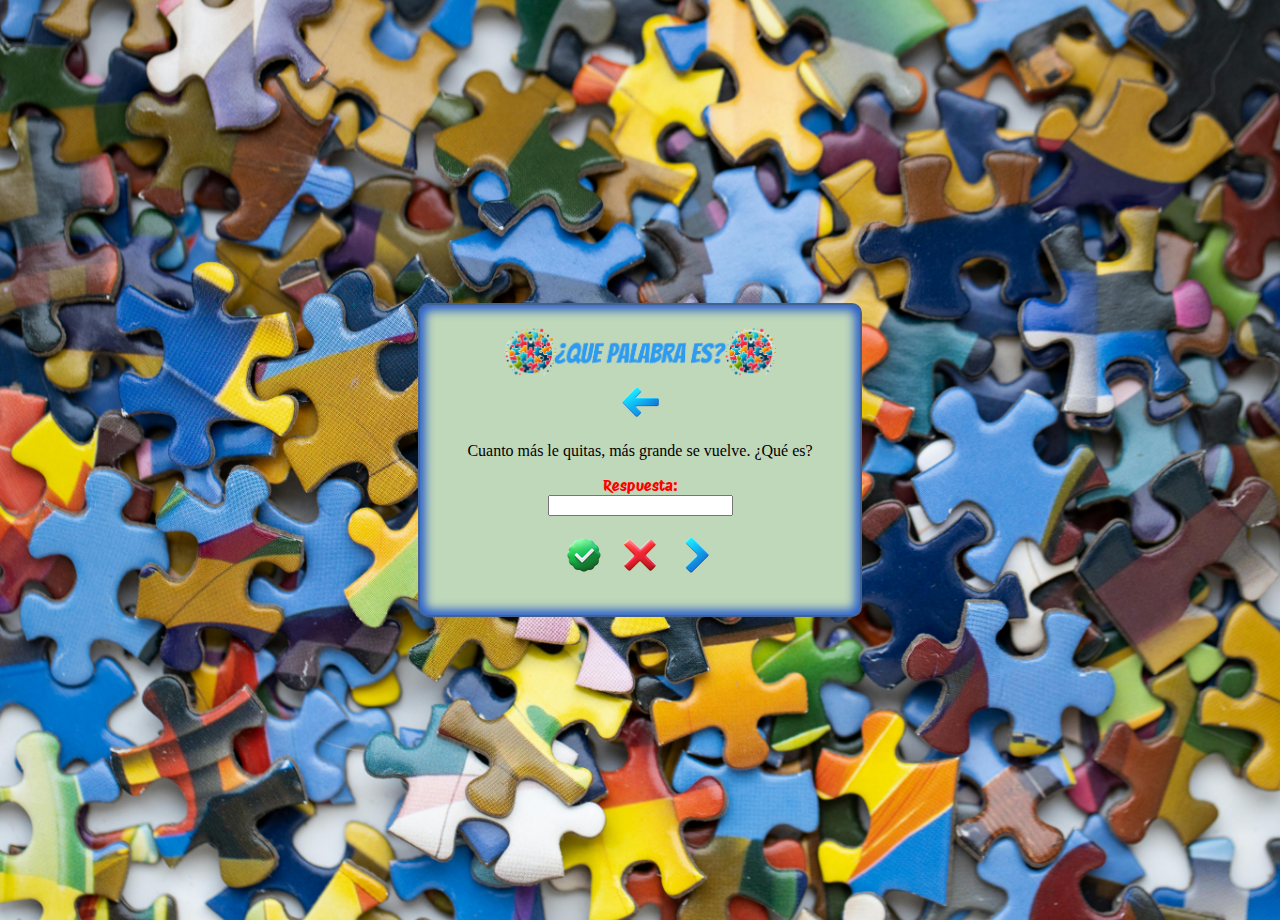
==== quesionary.html @ dc16b16b "hice algún modificación en los archivos" ====
<!DOCTYPE html>
<html lang="en">
<head>
    <meta charset="UTF-8">
    <meta name="viewport" content="width=device-width, initial-scale=1.0">
    <link rel="stylesheet" href="style.css">
    <link rel="preconnect" href="https://fonts.gstatic.com" crossorigin>
    <link href="https://fonts.googleapis.com/css2?family=Protest+Riot&display=swap" rel="stylesheet">
    <title>¿QUE PALABRA ES?</title>
</head>
<body>
    <div class="contenedor2">
        <img id="logo" src="image/logo.png" alt="logo"><br>
        <a href="/index.html"><img src="image/icons8-back-40_1.png" alt="go back"></a>

        <div id="preguntaYRespuesta">
            <form id="formulario" onsubmit="enviarRespuesta();return false;">
                <p id="randomEnigmasP"></p>
                
                <label for="respuesta">Respuesta:</label><br>
                <input type="text" id="respuesta" name="respuesta"><br><br>
        
                <button type="submit"><img src="image/icons8-verified-40.png" alt="approved"></button>
                <button type="reset"><img src="image/icons8-close-40.png" alt="Delet"></button>

                <button onclick="location.reload();"><img src="image/icons8-next-40.png" alt="Next"></button>
            </form>
        </div>
        
        <div id="corrección">
            <p id="correctoOIncorrecto"></p>
        </div>

        <div id="rpsImagenC"></div>
    </div>
    <script src="/script.js"></script>
</body>
</html>
---- style.css ----
body {
    display: flex;
    justify-content: center;
    align-items: center;
    height: 100vh; /* Altura del viewport */
    background-image: url('/icons/pexels-sharon-snider-5142463.jpg'); /* Imagen de fondo */
    background-size: cover; /* Para cubrir todo el fondo */
    background-position: center; /* Para centrar la imagen */

    margin: 10px; /* Elimina el margen predeterminado */
    padding: 0; /* Elimina el relleno predeterminado */
}

.contenedor {
    border: 2px solid #173985be; /* Borde sólido de 2px, color gris oscuro */
    padding: 20px; /* Espaciado interno */
    background-color: hsl(108, 28%, 79%); /* Color de fondo del contenedor */
    max-width: 400px; /* Ancho máximo del contenedor */
    width: 90%; /* Anchura del contenedor */
    text-align: center; /* Alinea el contenido al centro */
    border-radius: 10px; /* Radio de borde */

    font-family: "Protest Riot", sans-serif;
    font-weight: 400;
    font-style: normal;


   
    box-shadow: inset 5px 5px 10px rgba(15, 76, 207, 0.5),
    inset -5px -5px 10px rgba(15, 76, 207, 0.5),
    inset 5px -5px 10px rgba(15, 76, 207, 0.5),
    inset -5px 5px 10px rgba(15, 76, 207, 0.5);
}

#logo{
    width: 70%;
}

.contenedor h2{
    color: red;
}

/*pagina 2*/

.contenedor2 {
    border: 2px solid #173985be; /* Borde sólido de 2px, color gris oscuro */
    padding: 20px; /* Espaciado interno */
    background-color: hsl(108, 28%, 79%); /* Color de fondo del contenedor */
    max-width: 400px; /* Ancho máximo del contenedor */
    width: 90%; /* Anchura del contenedor */
    text-align: center; /* Alinea el contenido al centro */
    border-radius: 10px; /* Radio de borde */

   
    box-shadow: inset 5px 5px 10px rgba(15, 76, 207, 0.5),
    inset -5px -5px 10px rgba(15, 76, 207, 0.5),
    inset 5px -5px 10px rgba(15, 76, 207, 0.5),
    inset -5px 5px 10px rgba(15, 76, 207, 0.5);
}

.contenedor2 button{
    border: none;
    background: none;
}


label{
    font-family: "Protest Riot", sans-serif;
    font-weight: 400;
    font-style: normal;
    color: red;
}
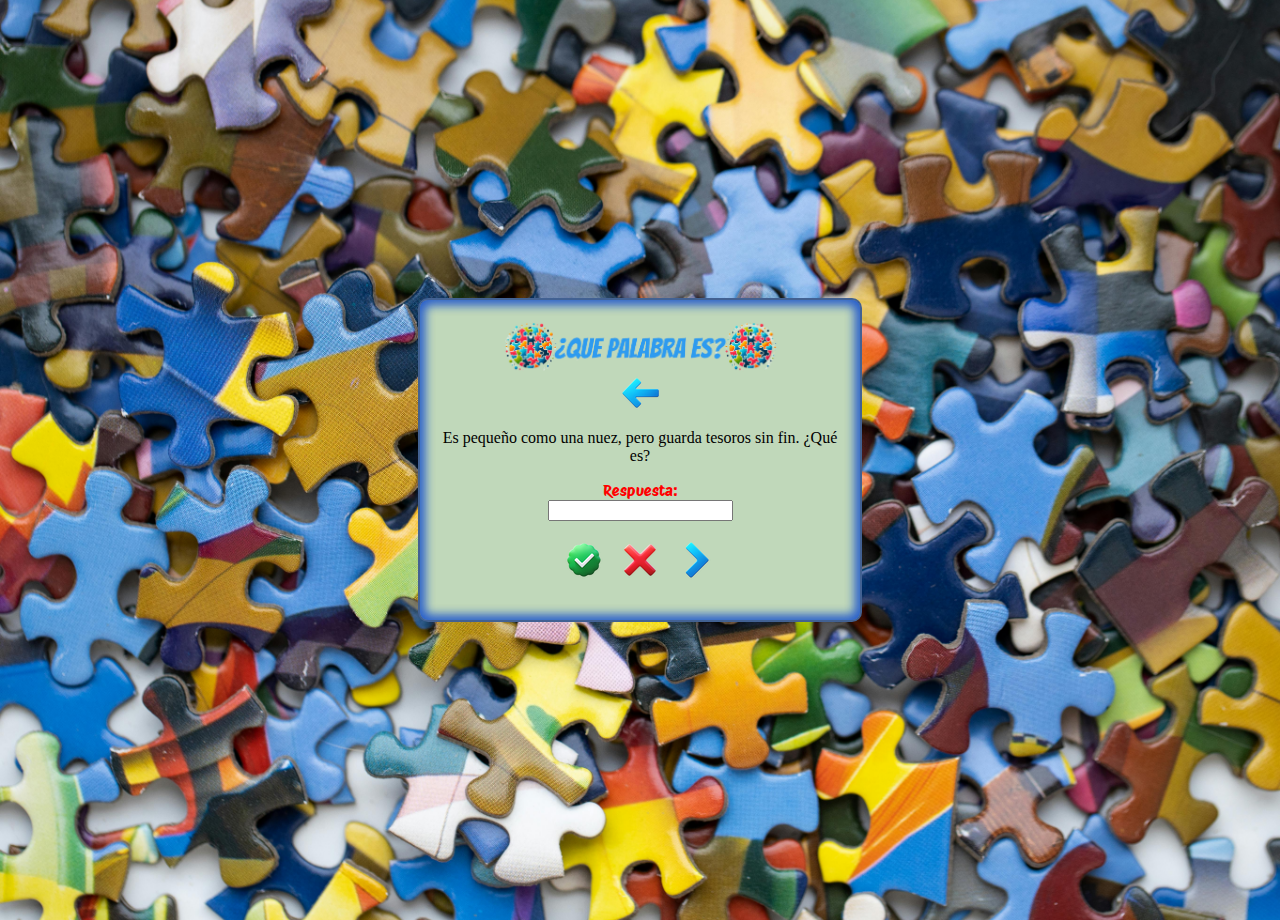
==== commit 2527b52d: "elimine el dc" ====
--- a/quesionary.html
+++ b/quesionary.html
@@ -1,4 +1,4 @@
-<!DOCTYPE html>
+
 <html lang="en">
 <head>
     <meta charset="UTF-8">
--- a/style.css
+++ b/style.css
@@ -3,7 +3,7 @@
     justify-content: center;
     align-items: center;
     height: 100vh; /* Altura del viewport */
-    background-image: url('/icons/pexels-sharon-snider-5142463.jpg'); /* Imagen de fondo */
+    background-image: url('./image/pexels-sharon-snider-5142463.jpg'); /* Imagen de fondo */
     background-size: cover; /* Para cubrir todo el fondo */
     background-position: center; /* Para centrar la imagen */
 
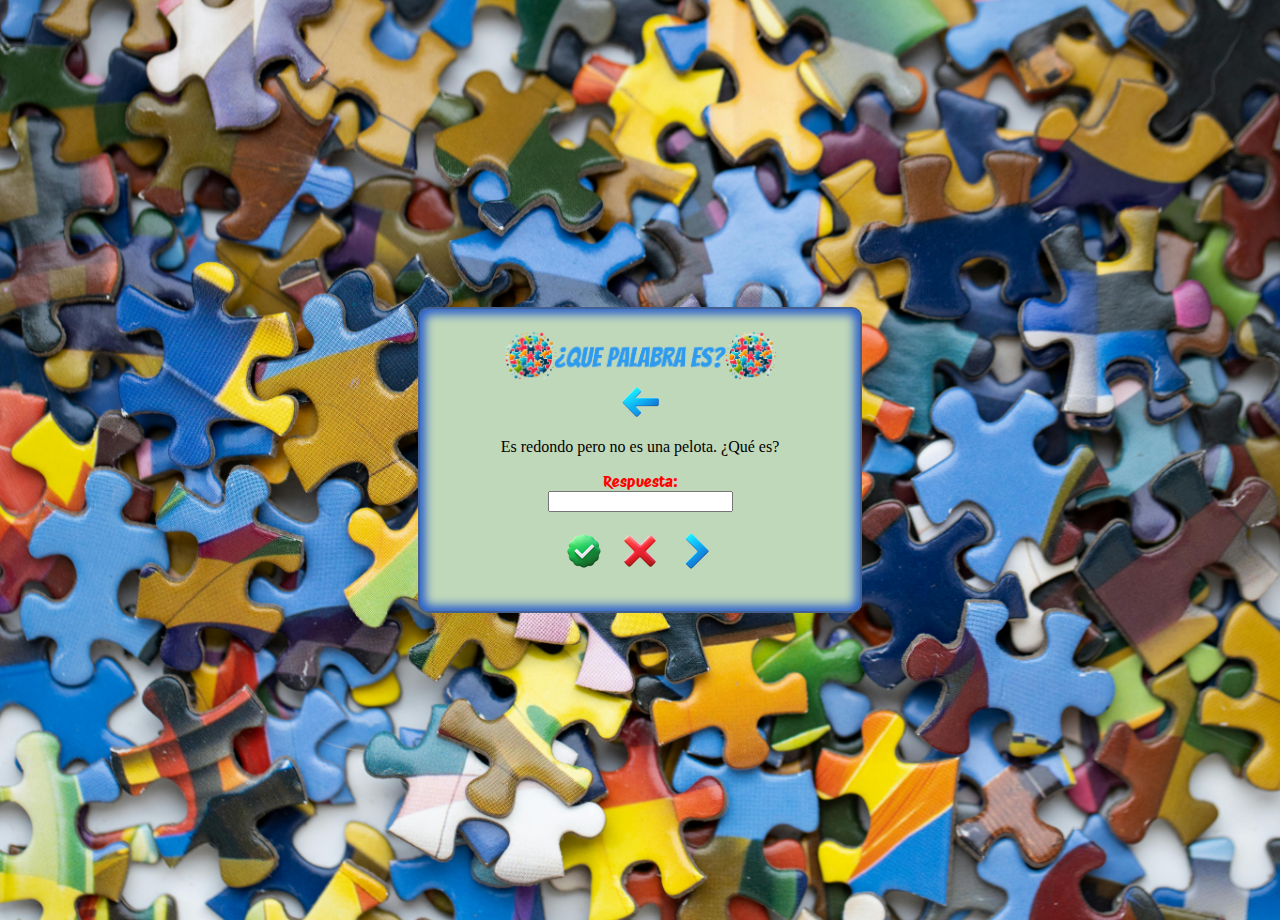
==== commit 68a97df5: "arregle el link de js" ====
--- a/quesionary.html
+++ b/quesionary.html
@@ -11,7 +11,7 @@
 <body>
     <div class="contenedor2">
         <img id="logo" src="image/logo.png" alt="logo"><br>
-        <a href="/index.html"><img src="image/icons8-back-40_1.png" alt="go back"></a>
+        <a href="./index.html"><img src="image/icons8-back-40_1.png" alt="go back"></a>
 
         <div id="preguntaYRespuesta">
             <form id="formulario" onsubmit="enviarRespuesta();return false;">
@@ -33,6 +33,6 @@
 
         <div id="rpsImagenC"></div>
     </div>
-    <script src="/script.js"></script>
+    <script src="./script.js"></script>
 </body>
 </html>
